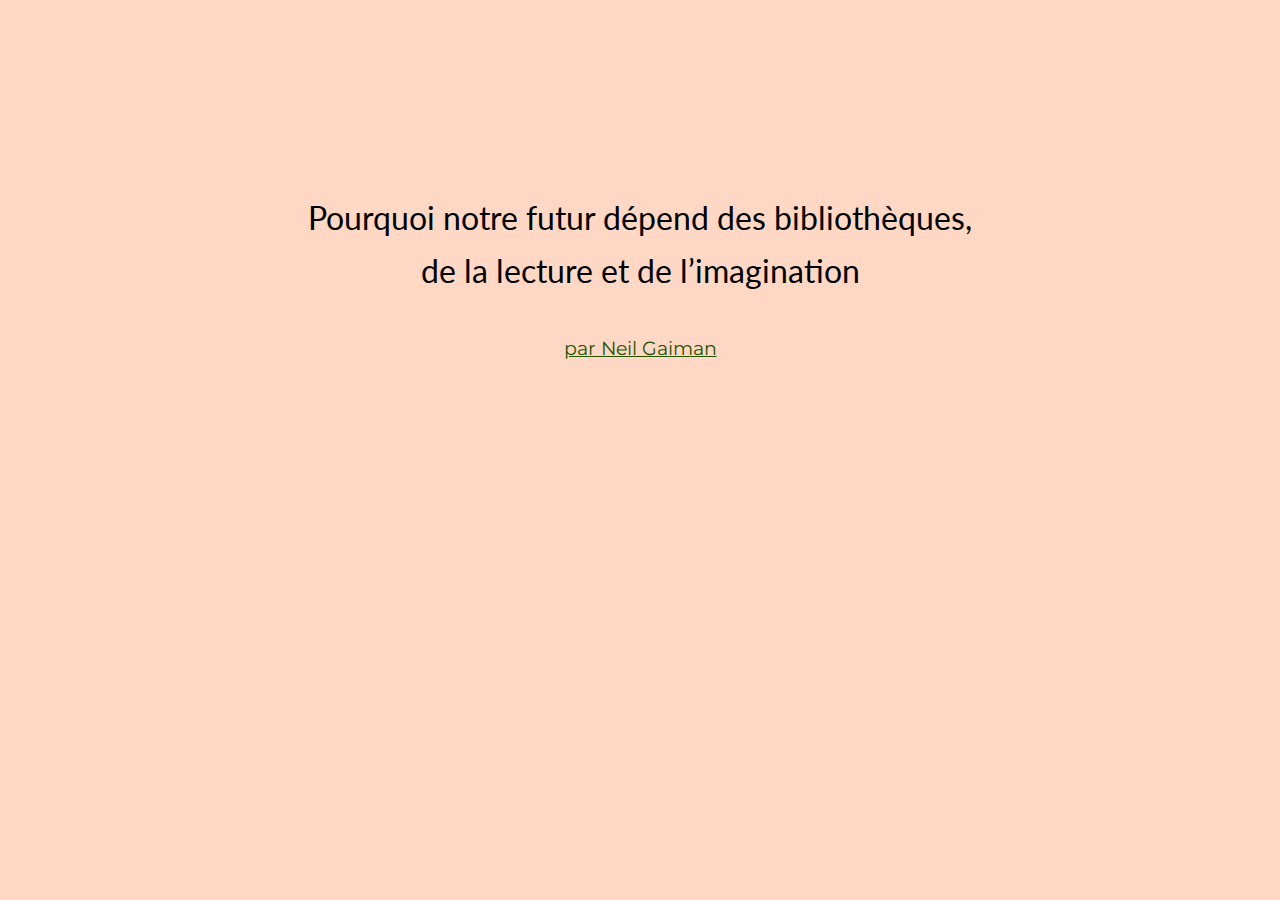
==== index.html @ 9a602593 "first commit" ====
<!DOCTYPE html>
<htmL>
<head>

  <title>Neil Gaiman - Pourquoi notre futur dépend des bibliothèques, de la lecture et de l’imagination</title>
  <meta charset="utf-8">
  <link rel="stylesheet" href="css/reset.css">
  <link rel="stylesheet" href="css/typo.css">
  <link rel="stylesheet" href="css/master.css">


</head>

<body>


  <h1 id="chap01" title="Pourquoi notre futur dépend des bibliothèques, de la lecture et de l’imagination">   <center> Pourquoi notre futur dépend des bibliothèques, de la lecture et de l’imagination  </center>  </h1>
<h2>  <a href="step01.html"> <center> par Neil Gaiman </center></a> </h2>

<img src="images/blue.jpg" alt="" alt= "">

</body>
</html>
---- css/typo.css ----
@import url('https://fonts.googleapis.com/css2?family=Esteban&family=Montserrat:wght@300&display=swap');
@import url('https://fonts.googleapis.com/css2?family=Lato:wght@300&display=swap');
html {font-size: 20%;} /*16px*/

body {

  background-color: white;
  font-family: 'Poppins', sans-serif;
  font-weight: 400;
  line-height: 1.65;
  color: #000;
}

p {
 width:800px;
 padding:12px;
 margin:auto;
 }

 a {
   text-decoration: underline;
   padding: 2px 1px 2;
 }

 a:link {
   color: #265301;
 }

 a:visited {
   color: #FF9999;
 }

 a:focus {
   border-bottom: 1px solid;
   background: #BAE498;
 }

 a:hover {
   border-bottom: 1px solid;
   background: #CDFEAA;
 }

 a:active {
   background: #265301;
   color: #FF9999;
 }

h1 {
font-family: 'Lato', sans-serif;
margin: 9.5em;
margin-top: 6em;
  font-size: 10em;
}

h2 {
  font-family: 'Montserrat', sans-serif;
  font-size: 6em;
  margin-top: -14em;
}

h3 {font-family: 'Montserrat', sans-serif;
font-size: 6em;
  margin-top:10em;
}

h4 {font-size: 2.25em;}

h5 {font-size: 1.5em;}

small, .text_small {font-size: 0.667em;}

footer {
margin-top: 6em;
  margin-bottom: 8em;
  font-size: 4em;
}
---- css/master.css ----
body{
  background: #FED8C5;

}

img {
  width: 200%;
}

figure{

  border: 3px solid green;
  max-width: 400px;
}
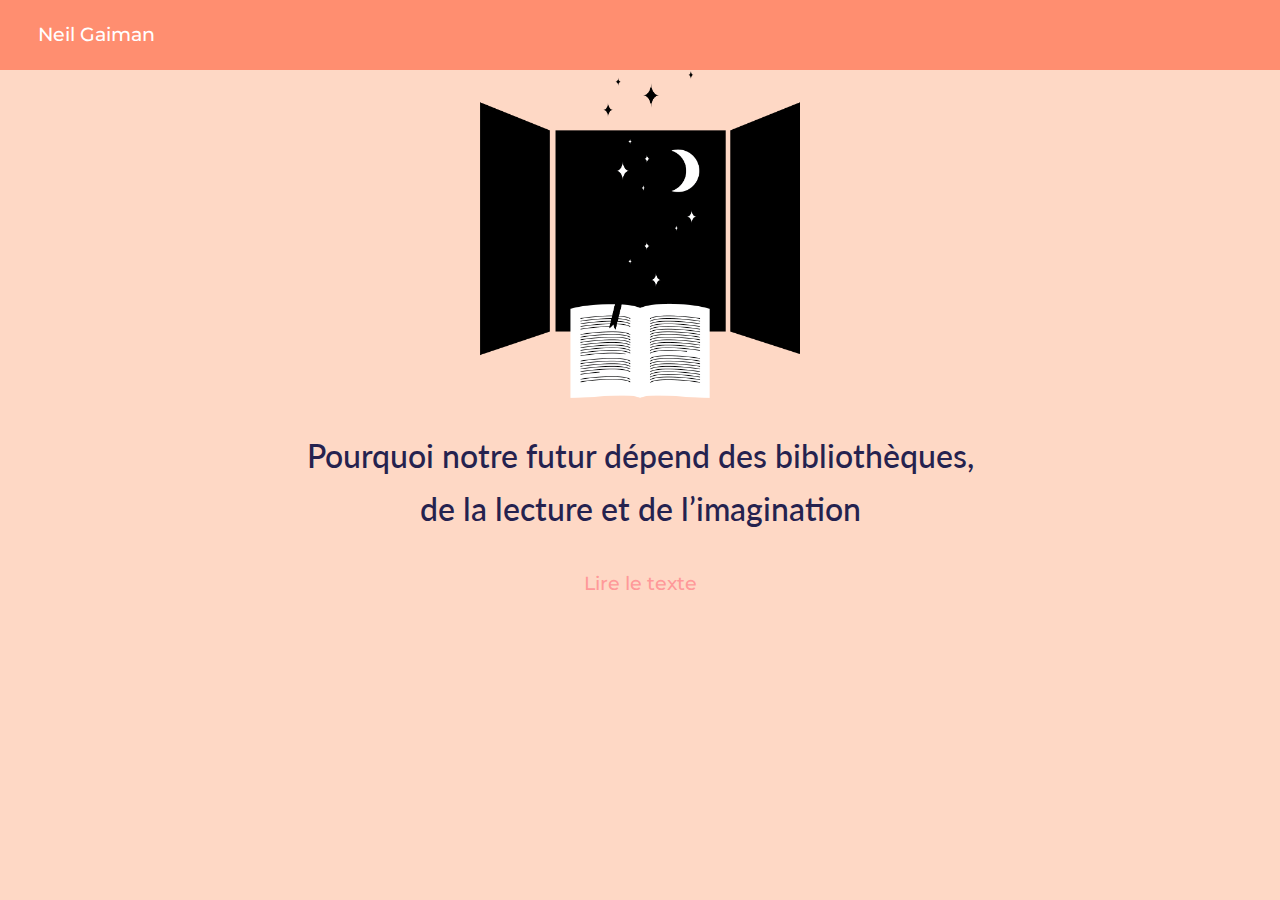
==== commit c79fa5a5: "7/10 commit" ====
--- a/index.html
+++ b/index.html
@@ -13,12 +13,26 @@
 </head>
 
 <body>
+  <div class="header-container">
+    <div class="header">
+      <h2>
+        Neil Gaiman</h2>
+    </div>
+  </div>
 
+  <div class="window-view-container">
+    <img class="window-view" src="images/window-view.png">
+  </div>
 
-  <h1 id="chap01" title="Pourquoi notre futur dépend des bibliothèques, de la lecture et de l’imagination">   <center> Pourquoi notre futur dépend des bibliothèques, de la lecture et de l’imagination  </center>  </h1>
-<h2>  <a href="step01.html"> <center> par Neil Gaiman </center></a> </h2>
+  <h1 id="chap01" title="Pourquoi notre futur dépend des bibliothèques, de la lecture et de l’imagination">
+    <center>Pourquoi notre futur dépend des bibliothèques, de la lecture et de l’imagination</center>
+  </h1>
 
-<img src="images/blue.jpg" alt="" alt= "">
+  <h2>
+    <a href="step01.html">
+      <center><span>Lire le texte</span></center>
+    </a>
+  </h2>
 
 </body>
 </html>
--- a/css/typo.css
+++ b/css/typo.css
@@ -3,64 +3,74 @@
 html {font-size: 20%;} /*16px*/
 
 body {
-
   background-color: white;
-  font-family: 'Poppins', sans-serif;
-  font-weight: 400;
+  font-family: 'Montserrat', sans-serif;
+  font-weight: 500;
   line-height: 1.65;
   color: #000;
+  max-width: 100vw;
+}
+
+.text_container p.center {
+  text-align: center;
 }
 
 p {
- width:800px;
- padding:12px;
- margin:auto;
- }
+  width: 70%;
+  padding:12px;
+  margin:auto;
+  color: #25224F;
+}
 
- a {
-   text-decoration: underline;
-   padding: 2px 1px 2;
- }
+a {
+  color: #FF9999;
+  text-decoration: none;
+  font-size: 1.2em;
+}
 
- a:link {
-   color: #265301;
- }
+a:focus {
+  color: #FF9999;
+  border-bottom: 1px solid #FF9999;
+}
 
- a:visited {
-   color: #FF9999;
- }
+a:hover {
+  color: #FF9999;
+}
 
- a:focus {
-   border-bottom: 1px solid;
-   background: #BAE498;
- }
+a span:hover {
+  color: #FF9999;
+  border-bottom: 1px solid #FF9999;
+}
 
- a:hover {
-   border-bottom: 1px solid;
-   background: #CDFEAA;
- }
-
- a:active {
-   background: #265301;
-   color: #FF9999;
- }
+a:active {
+  color: #FF9999;
+}
 
 h1 {
-font-family: 'Lato', sans-serif;
-margin: 9.5em;
-margin-top: 6em;
+  font-family: 'Lato', sans-serif;
+  margin: 9.5em;
+  margin-top: 1em;
   font-size: 10em;
+  margin-bottom: 1em;
+  color: #25224F
 }
 
 h2 {
   font-family: 'Montserrat', sans-serif;
-  font-size: 6em;
-  margin-top: -14em;
+  font-size: 5em;
 }
 
-h3 {font-family: 'Montserrat', sans-serif;
-font-size: 6em;
-  margin-top:10em;
+h3 {
+  font-family: 'Montserrat', sans-serif;
+  font-size: 8em;
+  margin-top:4em;
+  max-width: 60%;
+  margin-left: auto;
+  margin-right: auto;
+  margin-bottom: 1em;
+  margin-top: 5em;
+  text-align: center;
+  color: #E86A6A;
 }
 
 h4 {font-size: 2.25em;}
@@ -70,7 +80,13 @@
 small, .text_small {font-size: 0.667em;}
 
 footer {
-margin-top: 6em;
+  margin-top: 6em;
   margin-bottom: 8em;
   font-size: 4em;
 }
+
+.text_container p {
+  font-family: 'Montserrat', sans-serif;
+  font-size: 6em;
+  text-align: justify;
+}
--- a/css/master.css
+++ b/css/master.css
@@ -3,12 +3,60 @@
 
 }
 
-img {
-  width: 200%;
-}
-
-figure{
-
+figure {
   border: 3px solid green;
   max-width: 400px;
 }
+
+body::-webkit-scrollbar {
+  display: none;
+}
+
+/* Style the header: fixed position (always stay at the top) */
+.header {
+  align-items: center;
+  display: flex;
+  background-color: #FF8E70;
+}
+
+.header-container {
+  position: fixed;
+  top: 0;
+  z-index: 1;
+  width: 100%;
+}
+
+.header h2 {
+  color: #FFFFFF;
+  font-size: 6em;
+  margin-left: 2em;
+  padding-top: 1em;
+  padding-bottom: 1em;
+}
+
+.window-view-container {
+  align-items: center;
+  display: flex;
+  flex-direction: column;
+  margin-top: 12em;
+  width: 100%;
+}
+
+.window-view {
+  height: auto;
+  width: 25%;
+}
+
+/* The progress container (grey background) */
+.progress-container {
+  width: 100%;
+  height: 8px;
+  background: #FFFFFF;
+}
+
+/* The progress bar (scroll indicator) */
+.progress-bar {
+  height: 8px;
+  background: #E86A6A;
+  width: 0%;
+}
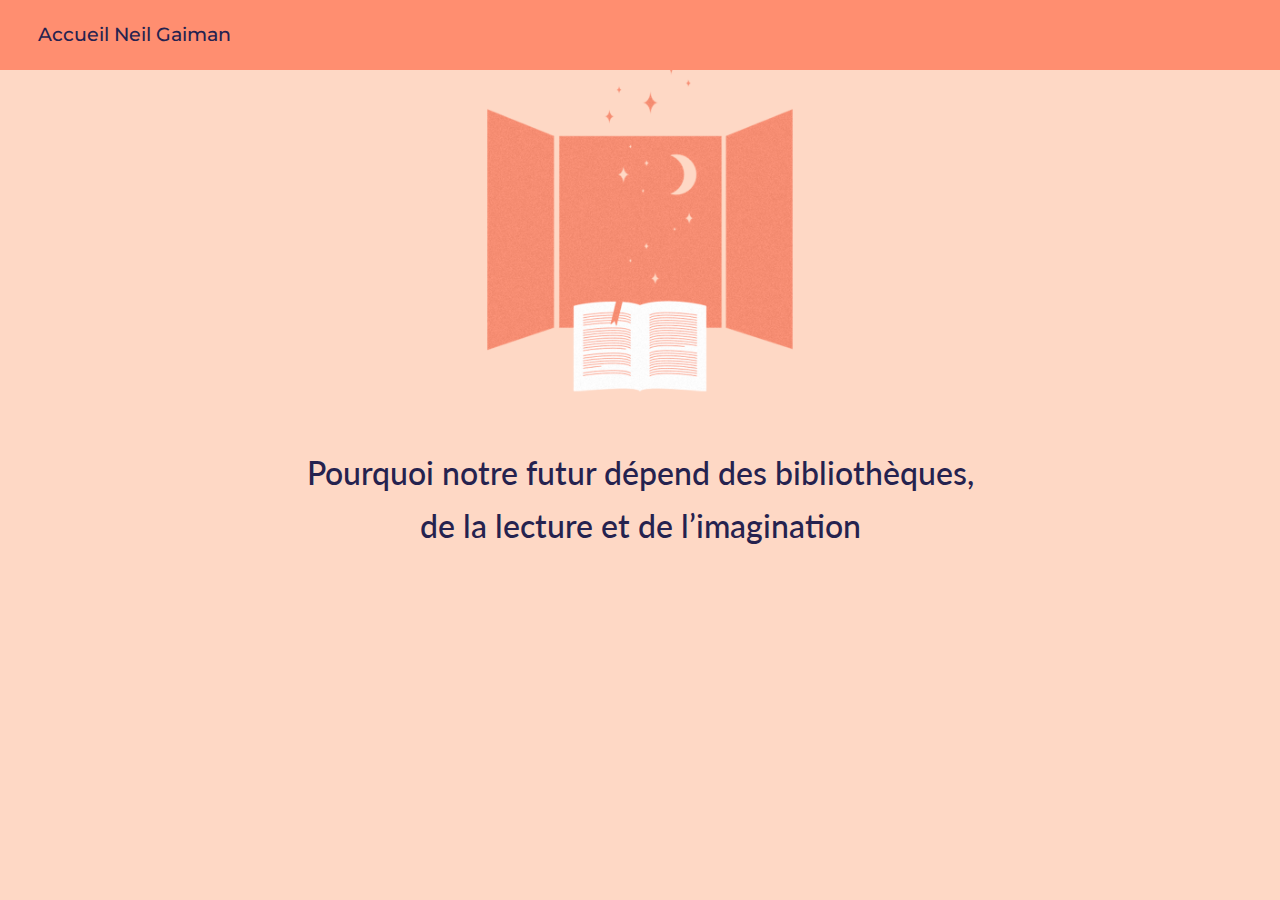
==== commit 3ef19c29: "14/10" ====
--- a/index.html
+++ b/index.html
@@ -16,23 +16,26 @@
   <div class="header-container">
     <div class="header">
       <h2>
-        Neil Gaiman</h2>
+        <a href="index.html">
+  <span>Accueil</span>
+  </a>
+            <a href="ng.html">
+      <span>Neil Gaiman</span>
+      </a>
+
+      </h2>
+
     </div>
   </div>
 
   <div class="window-view-container">
-    <img class="window-view" src="images/window-view.png">
+    <img class="window-view" src="images/window-view2.png">
   </div>
 
+
   <h1 id="chap01" title="Pourquoi notre futur dépend des bibliothèques, de la lecture et de l’imagination">
-    <center>Pourquoi notre futur dépend des bibliothèques, de la lecture et de l’imagination</center>
-  </h1>
-
-  <h2>
     <a href="step01.html">
-      <center><span>Lire le texte</span></center>
-    </a>
-  </h2>
-
+    <center><span>Pourquoi notre futur dépend des bibliothèques, de la lecture et de l’imagination<span></center>
+<a>  </h1>
 </body>
 </html>
--- a/css/typo.css
+++ b/css/typo.css
@@ -23,45 +23,47 @@
 }
 
 a {
-  color: #FF9999;
+  color: #25224F;
   text-decoration: none;
-  font-size: 1.2em;
+  font-size: 1em;
 }
 
 a:focus {
   color: #FF9999;
-  border-bottom: 1px solid #FF9999;
+  border-bottom: 1px solid #25224F;
 }
 
 a:hover {
-  color: #FF9999;
+  color: #25224F;
 }
 
 a span:hover {
-  color: #FF9999;
-  border-bottom: 1px solid #FF9999;
+  color: #25224F;
+  border-bottom: 1px solid #25224F;
 }
 
 a:active {
-  color: #FF9999;
+  color: #25224F;
+}
+
+h2,h3{
+  font-family: 'Montserrat', sans-serif;
 }
 
 h1 {
   font-family: 'Lato', sans-serif;
   margin: 9.5em;
-  margin-top: 1em;
+  margin-top: 0em;
   font-size: 10em;
   margin-bottom: 1em;
-  color: #25224F
+  color: #FF8E70
 }
 
 h2 {
-  font-family: 'Montserrat', sans-serif;
   font-size: 5em;
 }
 
 h3 {
-  font-family: 'Montserrat', sans-serif;
   font-size: 8em;
   margin-top:4em;
   max-width: 60%;
@@ -73,7 +75,17 @@
   color: #E86A6A;
 }
 
-h4 {font-size: 2.25em;}
+h4 {
+  font-size: 6em;
+  margin-top:4em;
+  max-width: 60%;
+  margin-left: auto;
+  margin-right: auto;
+  margin-bottom: 4em;
+  margin-top: 3em;
+  text-align: center;
+  color: #25224F;
+}
 
 h5 {font-size: 1.5em;}
 
--- a/css/master.css
+++ b/css/master.css
@@ -42,9 +42,24 @@
   width: 100%;
 }
 
+
 .window-view {
   height: auto;
   width: 25%;
+}
+
+.stars-container {
+  align-items: center;
+  display: flex;
+  flex-direction: column;
+  margin-top: 4em;
+  margin-bottom: 3em;
+
+width: 100%;
+}
+
+.stars {
+width: 10%;
 }
 
 /* The progress container (grey background) */
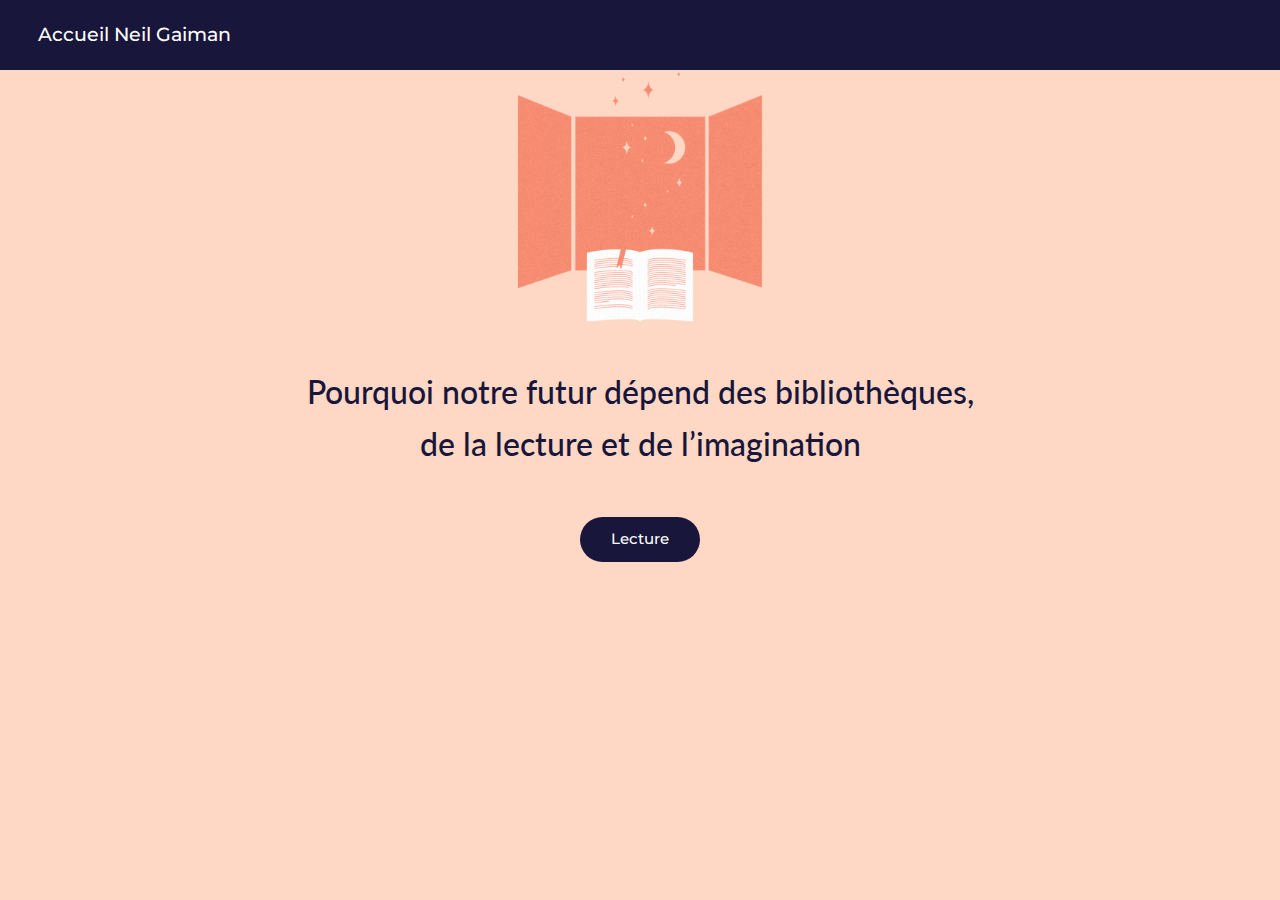
==== commit 6e0f06c8: "rendu" ====
--- a/index.html
+++ b/index.html
@@ -12,7 +12,8 @@
 
 </head>
 
-<body>
+ <body>
+
   <div class="header-container">
     <div class="header">
       <h2>
@@ -34,8 +35,8 @@
 
 
   <h1 id="chap01" title="Pourquoi notre futur dépend des bibliothèques, de la lecture et de l’imagination">
-    <a href="step01.html">
-    <center><span>Pourquoi notre futur dépend des bibliothèques, de la lecture et de l’imagination<span></center>
-<a>  </h1>
-</body>
-</html>
+
+    <center>Pourquoi notre futur dépend des bibliothèques, de la lecture et de l’imagination</center>  </h1>
+
+<center> <a href="step01.html" class="button"><span>Lecture</span></a></center>
+  </body>
--- a/css/typo.css
+++ b/css/typo.css
@@ -23,27 +23,27 @@
 }
 
 a {
-  color: #25224F;
+  color: #FFFFFF;
   text-decoration: none;
   font-size: 1em;
 }
 
 a:focus {
-  color: #FF9999;
-  border-bottom: 1px solid #25224F;
+  color: #FFFFFF;
+  border-bottom: 1px solid #FFFFFF;
 }
 
 a:hover {
-  color: #25224F;
+  color: #FFFFFF;
 }
 
 a span:hover {
-  color: #25224F;
-  border-bottom: 1px solid #25224F;
+  color: #FFFFFF;
+  border-bottom: 1px solid #FFFFFF;
 }
 
 a:active {
-  color: #25224F;
+  color: #FFFFFF;
 }
 
 h2,h3{
@@ -55,8 +55,8 @@
   margin: 9.5em;
   margin-top: 0em;
   font-size: 10em;
-  margin-bottom: 1em;
-  color: #FF8E70
+  margin-bottom: 0.5em;
+  color: #18163A
 }
 
 h2 {
@@ -76,13 +76,12 @@
 }
 
 h4 {
-  font-size: 6em;
-  margin-top:4em;
+  font-size: 5em;
   max-width: 60%;
   margin-left: auto;
   margin-right: auto;
-  margin-bottom: 4em;
-  margin-top: 3em;
+  margin-bottom: 1em;
+  margin-top: 1em;
   text-align: center;
   color: #25224F;
 }
--- a/css/master.css
+++ b/css/master.css
@@ -1,6 +1,6 @@
 body{
   background: #FED8C5;
-
+   background="images/tache-04.png"
 }
 
 figure {
@@ -16,14 +16,15 @@
 .header {
   align-items: center;
   display: flex;
-  background-color: #FF8E70;
+  background-color: #18163A;
+
 }
 
 .header-container {
   position: fixed;
   top: 0;
   z-index: 1;
-  width: 100%;
+  width: 200%;
 }
 
 .header h2 {
@@ -32,6 +33,7 @@
   margin-left: 2em;
   padding-top: 1em;
   padding-bottom: 1em;
+
 }
 
 .window-view-container {
@@ -45,6 +47,20 @@
 
 .window-view {
   height: auto;
+  width: 20%;
+}
+
+.ng-container {
+  align-items: center;
+  display: flex;
+  flex-direction: column;
+  margin-top: 12em;
+  width: 100%;
+}
+
+.ng{
+
+  height: auto;
   width: 25%;
 }
 
@@ -54,14 +70,26 @@
   flex-direction: column;
   margin-top: 4em;
   margin-bottom: 3em;
-
-width: 100%;
+  width: 100%;
 }
 
 .stars {
 width: 10%;
 }
 
+.tache-container{
+  align-items: center;
+  display: flex;
+  flex-direction: column;
+  margin-top: ;
+  margin-bottom: ;
+  width: 100%;
+}
+
+.tache{
+  width: 10%;
+
+}
 /* The progress container (grey background) */
 .progress-container {
   width: 100%;
@@ -75,3 +103,20 @@
   background: #E86A6A;
   width: 0%;
 }
+.button {
+  border-radius:70px;
+  width:100px;
+  height:25px;
+  background-color: #18163A;
+  border: none;
+  color: white;
+  padding: 10px;
+  margin: 0px;
+  margin-top: 2em;
+  margin-bottom: 4em;
+  text-align: center;
+  text-decoration: none;
+  display: inline-block;
+  font-size: 15px;
+  cursor: pointer;
+}
